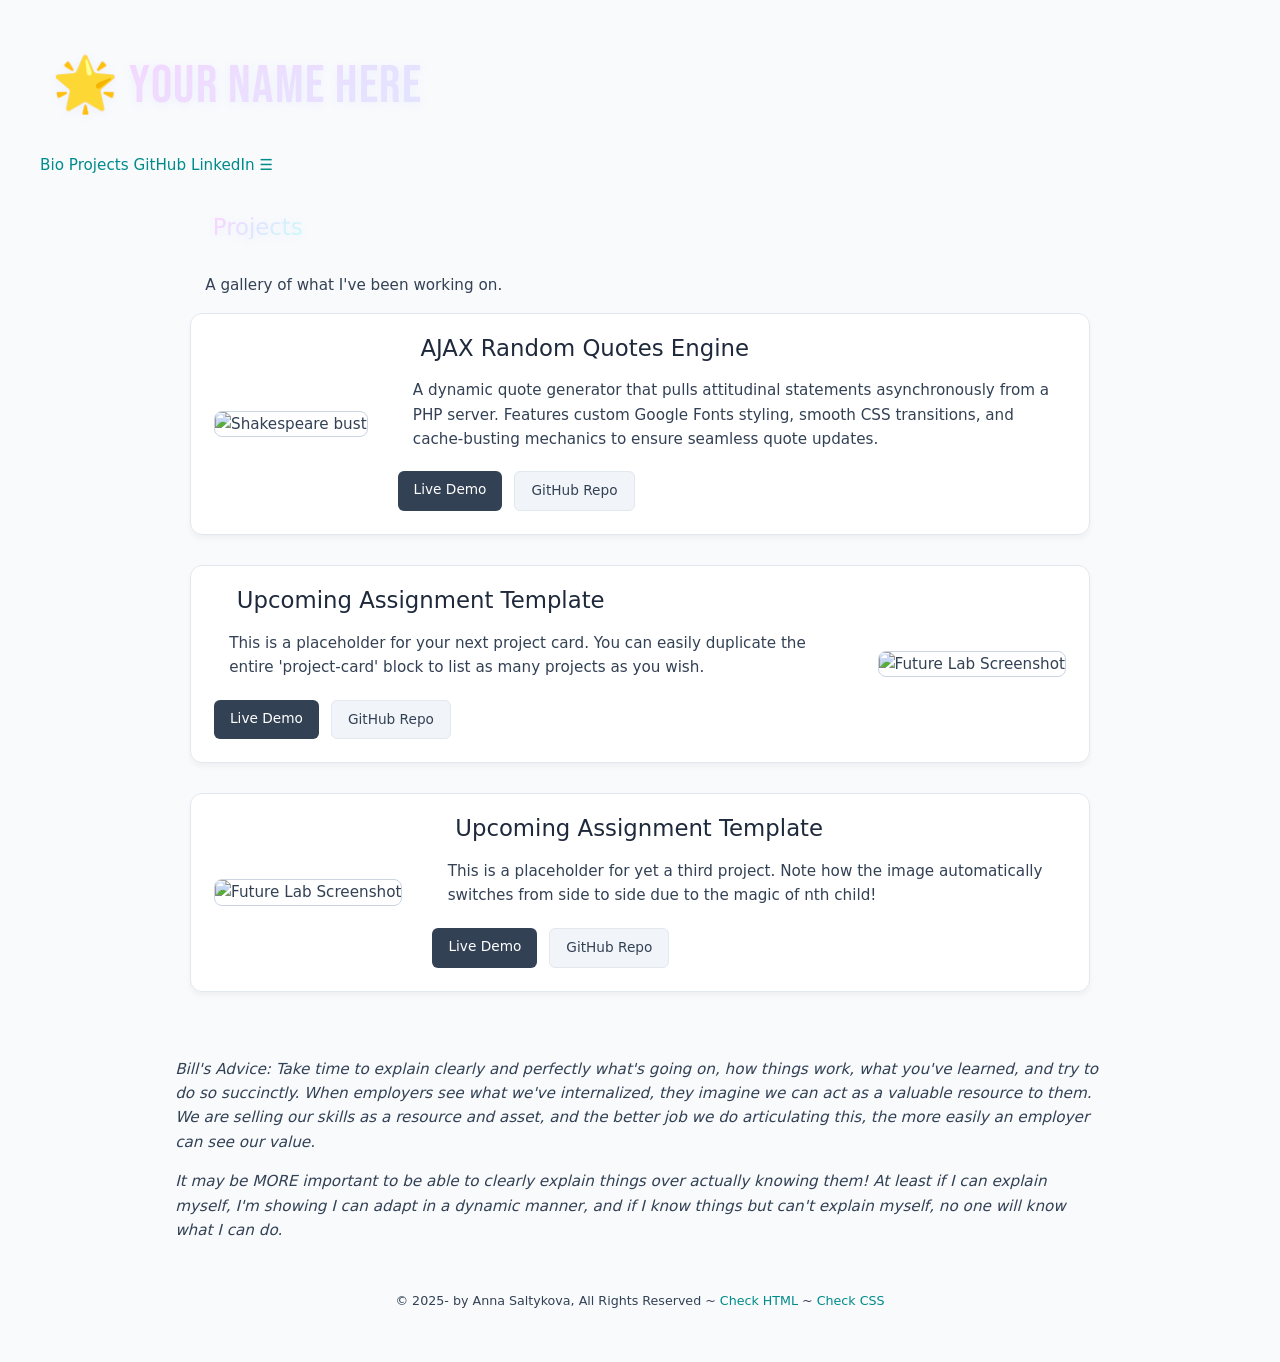
==== projects.html @ a0dca25e "css changes" ====
<!DOCTYPE html>
<html lang="en">
    <head>
        <meta charset="UTF-8">
        <title>Anna Saltykova'S Projects</title>
        <link rel="stylesheet" href="css/main.css">
        <link rel="stylesheet" href="css/nav.css">
        <link rel="stylesheet" href="css/animated-star.css">
        <link href="https://fonts.googleapis.com/css2?family=Bebas+Neue&display=swap" rel="stylesheet">
        <link rel="icon" href="data:image/svg+xml,<svg xmlns=%22http://www.w3.org/2000/svg%22 viewBox=%220 0 100 100%22><text y=%22.9em%22 font-size=%2290%22>🌟</text></svg>">
        <style>
        /* start google font style */
        h1 {
            font-family: 'Bebas Neue', sans-serif;
            font-size: 3.5rem; /* Needs to be larger because it's a condensed font */
            letter-spacing: 1.5px; /* Spaces out the all-caps look nicely */
        }
        /* end google font style */
        </style>
    </head>
    <body>
        <header>
            <h1>
                <span class="animated-star" aria-label="Achiever Star">🌟</span> YOUR NAME HERE
            </h1>
            <nav class="topnav" id="myTopnav">
                <a href="index.html">Bio</a>
                <a href="projects.html" class="active">Projects</a>
                <a href="#" target="_blank">GitHub</a>
                <a href="#" target="_blank">LinkedIn</a>
                <a href="javascript:void(0);" class="icon" onclick="myFunction()">&#9776;</a>
            </nav>
        </header>
        <main class="wrapper">
            <section class="projects-container">
                <h2 class="subheader">Projects</h2>
                <p class="subtitle">A gallery of what I've been working on.</p>

                <div class="project-card">
                    <div class="project-image">
                        <img src="images/shakespeare-bust.jpg" alt="Shakespeare bust">
                    </div>
                    <div class="project-content">
                        <h2>AJAX Random Quotes Engine</h2>
                        <p>A dynamic quote generator that pulls attitudinal statements asynchronously from a PHP server. Features custom Google Fonts styling, smooth CSS transitions, and cache-busting mechanics to ensure seamless quote updates.</p>
                        
                        <div class="project-links">
                        <a href="#" class="btn demo-btn" target="_blank">Live Demo</a>
                        <a href="#" class="btn repo-btn" target="_blank">GitHub Repo</a>
                        </div>
                    </div>
                </div>

                <div class="project-card">
                    <div class="project-image">
                        <img src="https://picsum.photos/150" alt="Future Lab Screenshot">
                    </div>
                    <div class="project-content">
                        <h2>Upcoming Assignment Template</h2>
                        <p>This is a placeholder for your next project card. You can easily 
                            duplicate the entire 'project-card' block to list as many projects as you wish.
                        </p>
                        
                        <div class="project-links">
                            <a href="#" class="btn demo-btn" target="_blank">Live Demo</a>
                            <a href="#" class="btn repo-btn" target="_blank">GitHub Repo</a>
                        </div>
                    </div>
                </div>

                <div class="project-card">
                    <div class="project-image">
                        <img src="https://loremflickr.com/g/150/150/outdoors" alt="Future Lab Screenshot">
                    </div>
                    <div class="project-content">
                        <h2>Upcoming Assignment Template</h2>
                        <p>This is a placeholder for yet a third project. 
                           Note how the image automatically switches from side to side due to the magic of nth child!
                        </p>
                        
                        <div class="project-links">
                            <a href="#" class="btn demo-btn" target="_blank">Live Demo</a>
                            <a href="#" class="btn repo-btn" target="_blank">GitHub Repo</a>
                        </div>
                    </div>
                </div>
            </section>
            <p><i>Bill's Advice: Take time to explain clearly and perfectly what's going on, 
                how things work, what you've learned, and try to do so succinctly.  When employers see
            what we've internalized, they imagine we can act as a valuable resource to them. 
            We are selling our skills as a resource and asset, and the better job we do articulating this,
        the more easily an employer can see our value.</i></p>
        <p><i>It may be MORE important to be able to clearly explain things over actually knowing them!
            At least if I can explain myself, I'm showing I can adapt in a dynamic manner, and if I know things but 
            can't explain myself, no one will know what I can do.
        </i></p>
            <footer>
                <p><small>&copy; 2025-<span id="this-year"></span> by 
                    Anna Saltykova, All Rights Reserved ~ 
                    <a id="html-checker" href="#" target="_blank">Check HTML</a> ~ 
                    <a id="css-checker" href="#" target="_blank">Check CSS</a></small>
                </p>
            </footer>
        </main>
        <script src="js/main.js" defer></script>
    </body>
</html>
---- css/main.css ----
/* Global rules */
:root {
  --bg-canvas: #F8FAFC;
  --text-ink: #334155;
  --text-muted: #64748B;
  --card-bg: #FFFFFF;
  --card-border: #E2E8F0;
  --opal-gradient: linear-gradient(135deg, #FFD1FF 0%, #E0E7FF 50%, #C4FFF9 100%);
  --transition-smooth: 0.4s cubic-bezier(0.4, 0, 0.2, 1);
} 

html {
    background-color: var(--bg-canvas);
    font-size: 0.95em;
}

body {
    font-family: system-ui, -apple-system, sans-serif;
    line-height: 1.6;
    background-color: var(--bg-canvas);
    color: var(--text-ink);
    margin: 0 auto;
    padding: 20px;
    max-width: 1200px;
}

h1 {
    font-weight: normal;
    margin: auto;
    background: #fff;
    line-height: 2.5em;
}

main.wrapper {
    background-color: transparent; /* Removing the stark white background */
    overflow: auto;
}

p {
    margin: 1em; /* Top Right Bottom Left (TRBL) */
}

h2,h3 {
    font-weight: normal;
    margin-left: 1em;
    line-height: 1em;
}

a {
    color:darkcyan;
    text-decoration: none;
}

a:hover {
    color: whitesmoke;
    background-color: darkcyan;
    text-decoration: none;
}

footer {
    clear: both;
    text-align: center;
    padding: 1em;
}

/* end global rules */

/* Responsive rules */

/* DESKTOP */
@media all and (min-width:1200px) {
    main.wrapper {
        width: 80%;
        margin: auto;
    }
    
    h1 {
        width: 79%;
        padding-left: 1%;
    }
    
    picture.profile img {
        width: 50%;
        float: left;
        margin-right: 2em;
    }
    
}

/* TABLET */
@media all and (min-width:501px) and (max-width:1199px) {
    main.wrapper {
        width: 90%;
        margin: auto;
    }
    
    h1 {
        width: 89%;
        padding-left: 1%;
    }
    
    picture.profile img {
        width: 50%;
        float: right;
        margin-left: 1em;
    }

}

/* PHONE */
@media all and (max-width:500px) {
    main.wrapper {
        width: 100%;
    }
    
    h1 {
        width: 99%;
        padding-left: 1%;
    }
    
    picture.profile img {
        width: 100%;
    }
    
}

/* start project container rules */
  
.projects-container {
    max-width: 900px;  /* Keeps things readable on desktop */
    margin: 0 auto;
    padding: 20px;
  }
  
  /* The Main Project Card Wrapper */
  .project-card {
  display: flex;
  flex-direction: row;
  align-items: center;
  gap: 30px;
  position: relative;
  background-color: transparent; 
  border-radius: 12px; 
  padding: 24px;
  margin-bottom: 30px;
  box-shadow: 0 4px 6px -1px rgba(0, 0, 0, 0.05);
  transition: transform var(--transition-smooth), box-shadow var(--transition-smooth);
  z-index: 1;
  border: none; /* Removing standard border to use pseudo-elements */
}

project-card::before {
  content: "";
  position: absolute;
  top: -2px; left: -2px; right: -2px; bottom: -2px;
  background: var(--opal-gradient);
  border-radius: 14px; 
  z-index: -2;
  opacity: 0;
  transition: opacity var(--transition-smooth);
}

.project-card::after {
  content: "";
  position: absolute;
  inset: 0;
  background-color: var(--card-bg);
  border-radius: 12px;
  z-index: -1;
  border: 1px solid var(--card-border);
  transition: border-color var(--transition-smooth);
}
  
  .project-card:hover {
  transform: translateY(-4px); 
  box-shadow: 0 20px 25px -5px rgba(51, 65, 85, 0.1); 
}

.project-card:hover::before {
  opacity: 1; 
}

.project-card:hover::after {
  border-color: transparent;
}

.project-image, .project-content {
  position: relative;
  z-index: 2;
}
  
  /* The Magic Mirror: Automatically alternate left/right layout */
  .project-card:nth-child(even) {
    flex-direction: row-reverse; /* Flips the order for every second card */
  }
  
  /* Image Control Group */
  .project-image {
    flex-shrink: 0; /* Prevents text from squeezing the image container */
  }
  
  .project-image img {
    width: 150px;
    height: 150px;
    object-fit: cover; /* Forces screenshots to crop nicely instead of squishing */
    border-radius: 8px;
    border: 1px solid #cbd5e1;
  }
  
  /* Content & CTA Link Elements */
  .project-content {
    flex-grow: 1;
  }
  
  .project-content h2 {
    margin-top: 0;
    color: #1e293b;
  }
  
  .project-links {
    margin-top: 20px;
    display: flex;
    gap: 12px;
  }
  
  /* Flexible, clean Button styles */
  .btn {
    display: inline-block;
    text-decoration: none;
    padding: 8px 16px;
    border-radius: 6px;
    font-size: 0.9rem;
    font-weight: 500;
    transition: background-color 0.2s;
  }
  
  .demo-btn {
  background-color: var(--text-ink);
  color: #ffffff;
}
  
  .demo-btn:hover {
  background-color: var(--text-muted);
}
  
  .repo-btn {
  background-color: #f1f5f9;
  color: var(--text-ink);
  border: 1px solid var(--card-border);
}
  
  .repo-btn:hover {
  background-color: #e2e8f0;
  color: var(--text-ink);
}
  
  /* Responsive Overrides: If screen is small, stack everything vertically */
  @media (max-width: 650px) {
    .project-card, 
    .project-card:nth-child(even) {
      flex-direction: column;
      text-align: center;
    }
    
    .project-links {
      justify-content: center;
    }
  }

  h1, .subheader {
    background: var(--opal-gradient);
    -webkit-background-clip: text;
    -webkit-text-fill-color: transparent;
    background-clip: text;
    color: transparent;
    display: inline-block;
    text-shadow: 0px 2px 10px rgba(224, 231, 255, 0.4);
}

h1 .animated-star {
    -webkit-text-fill-color: initial;
    color: initial;
}

/* end project container rules */
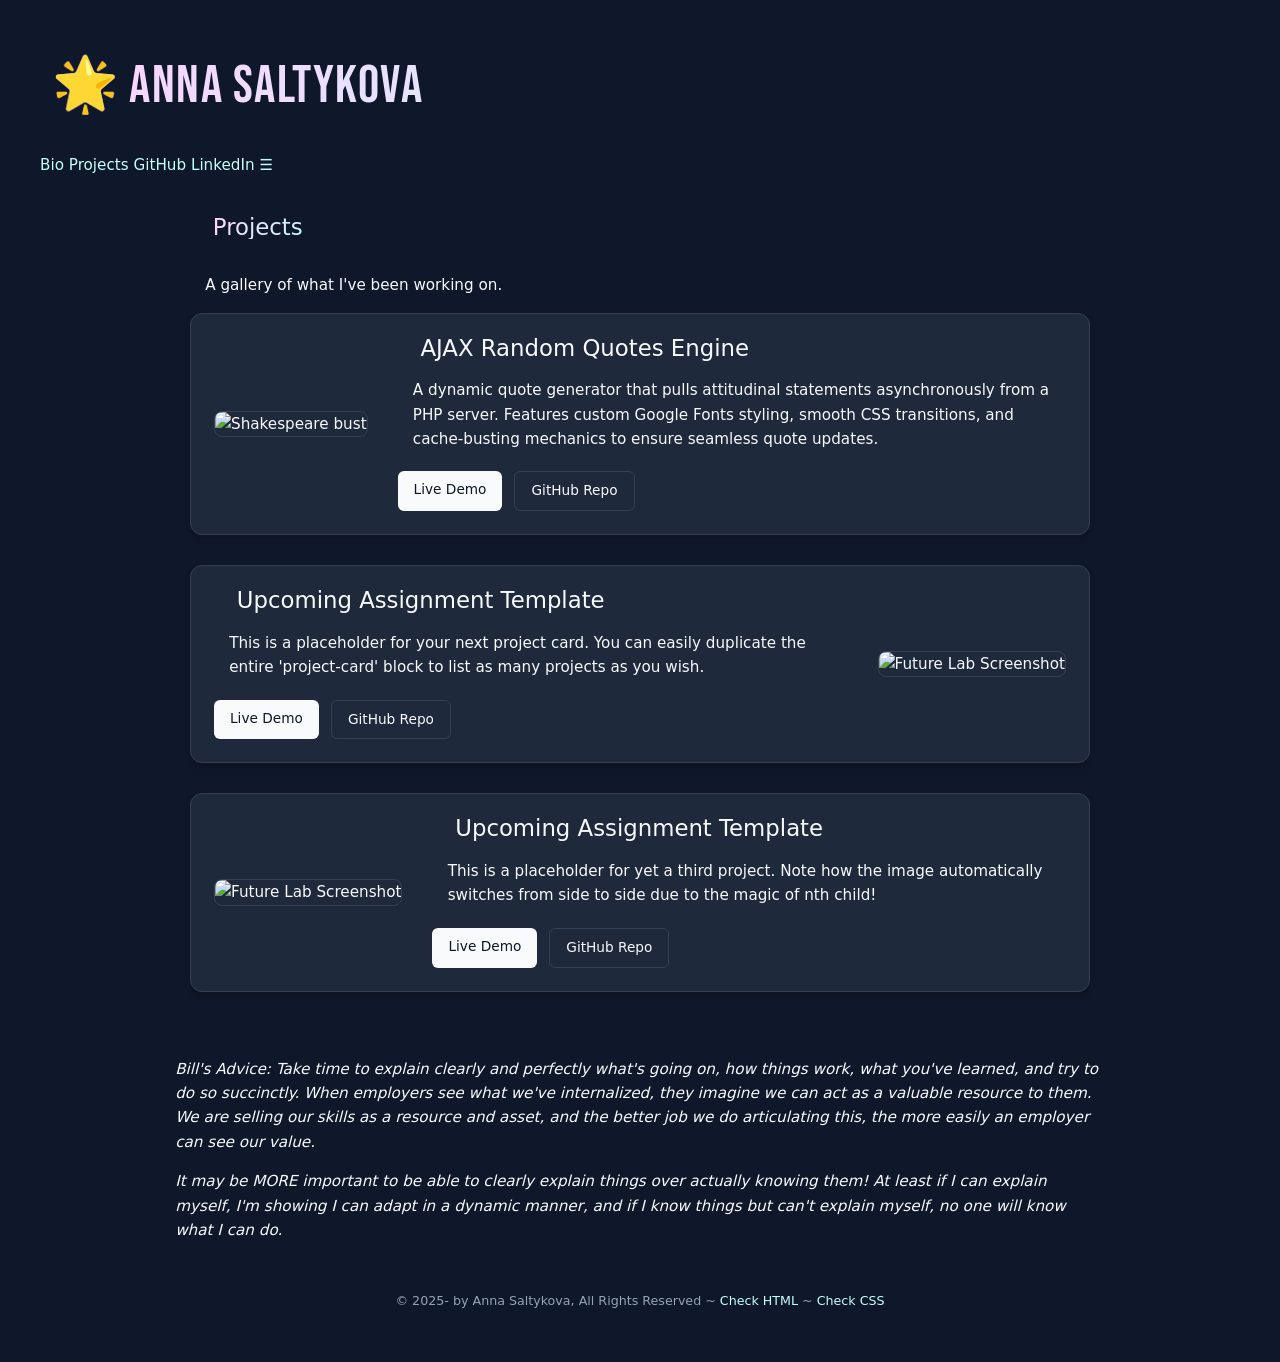
==== commit 8197526e: "css" ====
--- a/projects.html
+++ b/projects.html
@@ -21,7 +21,7 @@
     <body>
         <header>
             <h1>
-                <span class="animated-star" aria-label="Achiever Star">🌟</span> YOUR NAME HERE
+                <span class="animated-star" aria-label="Achiever Star">🌟</span> Anna Saltykova
             </h1>
             <nav class="topnav" id="myTopnav">
                 <a href="index.html">Bio</a>
--- a/css/main.css
+++ b/css/main.css
@@ -1,10 +1,10 @@
 /* Global rules */
 :root {
-  --bg-canvas: #F8FAFC;
-  --text-ink: #334155;
-  --text-muted: #64748B;
-  --card-bg: #FFFFFF;
-  --card-border: #E2E8F0;
+  --bg-canvas: #0F172A; 
+  --text-ink: #F8FAFC; 
+  --text-muted: #94A3B8; 
+  --card-bg: #1E293B; 
+  --card-border: #334155;
   --opal-gradient: linear-gradient(135deg, #FFD1FF 0%, #E0E7FF 50%, #C4FFF9 100%);
   --transition-smooth: 0.4s cubic-bezier(0.4, 0, 0.2, 1);
 } 
@@ -24,262 +24,217 @@
     max-width: 1200px;
 }
 
+::selection {
+    color: var(--bg-canvas); 
+    background: #C4FFF9; 
+}
+
 h1 {
     font-weight: normal;
     margin: auto;
-    background: #fff;
     line-height: 2.5em;
 }
 
 main.wrapper {
-    background-color: transparent; /* Removing the stark white background */
+    background-color: transparent; 
     overflow: auto;
 }
 
 p {
-    margin: 1em; /* Top Right Bottom Left (TRBL) */
-}
-
-h2,h3 {
+    margin: 1em; 
+}
+
+h2, h3 {
     font-weight: normal;
     margin-left: 1em;
     line-height: 1em;
 }
 
 a {
-    color:darkcyan;
+    color: #C4FFF9; 
     text-decoration: none;
+    transition: color 0.2s;
 }
 
 a:hover {
-    color: whitesmoke;
-    background-color: darkcyan;
+    color: #FFD1FF; 
     text-decoration: none;
+    background-color: transparent;
 }
 
 footer {
     clear: both;
     text-align: center;
     padding: 1em;
-}
-
-/* end global rules */
+    color: var(--text-muted);
+}
 
 /* Responsive rules */
-
-/* DESKTOP */
 @media all and (min-width:1200px) {
-    main.wrapper {
-        width: 80%;
-        margin: auto;
-    }
-    
-    h1 {
-        width: 79%;
-        padding-left: 1%;
-    }
-    
-    picture.profile img {
-        width: 50%;
-        float: left;
-        margin-right: 2em;
-    }
-    
-}
-
-/* TABLET */
+    main.wrapper { width: 80%; margin: auto; }
+    h1 { width: 79%; padding-left: 1%; }
+    picture.profile img { width: 50%; float: left; margin-right: 2em; }
+}
+
 @media all and (min-width:501px) and (max-width:1199px) {
-    main.wrapper {
-        width: 90%;
-        margin: auto;
-    }
-    
-    h1 {
-        width: 89%;
-        padding-left: 1%;
-    }
-    
-    picture.profile img {
-        width: 50%;
-        float: right;
-        margin-left: 1em;
-    }
-
-}
-
-/* PHONE */
+    main.wrapper { width: 90%; margin: auto; }
+    h1 { width: 89%; padding-left: 1%; }
+    picture.profile img { width: 50%; float: right; margin-left: 1em; }
+}
+
 @media all and (max-width:500px) {
-    main.wrapper {
-        width: 100%;
-    }
-    
-    h1 {
-        width: 99%;
-        padding-left: 1%;
-    }
-    
-    picture.profile img {
-        width: 100%;
-    }
-    
+    main.wrapper { width: 100%; }
+    h1 { width: 99%; padding-left: 1%; }
+    picture.profile img { width: 100%; }
 }
 
 /* start project container rules */
-  
 .projects-container {
-    max-width: 900px;  /* Keeps things readable on desktop */
+    max-width: 900px;  
     margin: 0 auto;
     padding: 20px;
-  }
-  
-  /* The Main Project Card Wrapper */
-  .project-card {
-  display: flex;
-  flex-direction: row;
-  align-items: center;
-  gap: 30px;
-  position: relative;
-  background-color: transparent; 
-  border-radius: 12px; 
-  padding: 24px;
-  margin-bottom: 30px;
-  box-shadow: 0 4px 6px -1px rgba(0, 0, 0, 0.05);
-  transition: transform var(--transition-smooth), box-shadow var(--transition-smooth);
-  z-index: 1;
-  border: none; /* Removing standard border to use pseudo-elements */
-}
-
-project-card::before {
-  content: "";
-  position: absolute;
-  top: -2px; left: -2px; right: -2px; bottom: -2px;
-  background: var(--opal-gradient);
-  border-radius: 14px; 
-  z-index: -2;
-  opacity: 0;
-  transition: opacity var(--transition-smooth);
+}
+  
+.project-card {
+    display: flex;
+    flex-direction: row;
+    align-items: center;
+    gap: 30px;
+    position: relative;
+    background-color: transparent; 
+    border-radius: 12px; 
+    padding: 24px;
+    margin-bottom: 30px;
+    box-shadow: 0 4px 6px -1px rgba(0, 0, 0, 0.2); 
+    transition: transform var(--transition-smooth), box-shadow var(--transition-smooth);
+    z-index: 1;
+    border: none; 
+}
+
+.project-card::before {
+    content: "";
+    position: absolute;
+    top: -2px; left: -2px; right: -2px; bottom: -2px;
+    background: var(--opal-gradient);
+    border-radius: 14px; 
+    z-index: -2;
+    opacity: 0;
+    transition: opacity var(--transition-smooth);
 }
 
 .project-card::after {
-  content: "";
-  position: absolute;
-  inset: 0;
-  background-color: var(--card-bg);
-  border-radius: 12px;
-  z-index: -1;
-  border: 1px solid var(--card-border);
-  transition: border-color var(--transition-smooth);
-}
-  
-  .project-card:hover {
-  transform: translateY(-4px); 
-  box-shadow: 0 20px 25px -5px rgba(51, 65, 85, 0.1); 
+    content: "";
+    position: absolute;
+    inset: 0;
+    background-color: var(--card-bg);
+    border-radius: 12px;
+    z-index: -1;
+    border: 1px solid var(--card-border);
+    transition: border-color var(--transition-smooth);
+}
+  
+.project-card:hover {
+    transform: translateY(-4px); 
+    box-shadow: 0 20px 25px -5px rgba(0, 0, 0, 0.4); 
 }
 
 .project-card:hover::before {
-  opacity: 1; 
+    opacity: 1; 
 }
 
 .project-card:hover::after {
-  border-color: transparent;
+    border-color: transparent;
 }
 
 .project-image, .project-content {
-  position: relative;
-  z-index: 2;
-}
-  
-  /* The Magic Mirror: Automatically alternate left/right layout */
-  .project-card:nth-child(even) {
-    flex-direction: row-reverse; /* Flips the order for every second card */
-  }
-  
-  /* Image Control Group */
-  .project-image {
-    flex-shrink: 0; /* Prevents text from squeezing the image container */
-  }
-  
-  .project-image img {
+    position: relative;
+    z-index: 2;
+}
+  
+.project-card:nth-child(even) {
+    flex-direction: row-reverse; 
+}
+  
+.project-image {
+    flex-shrink: 0; 
+}
+  
+.project-image img {
     width: 150px;
     height: 150px;
-    object-fit: cover; /* Forces screenshots to crop nicely instead of squishing */
+    object-fit: cover; 
     border-radius: 8px;
-    border: 1px solid #cbd5e1;
-  }
-  
-  /* Content & CTA Link Elements */
-  .project-content {
+    border: 1px solid var(--card-border);
+}
+  
+.project-content {
     flex-grow: 1;
-  }
-  
-  .project-content h2 {
+}
+  
+.project-content h2 {
     margin-top: 0;
-    color: #1e293b;
-  }
-  
-  .project-links {
+    color: var(--text-ink); 
+}
+  
+.project-links {
     margin-top: 20px;
     display: flex;
     gap: 12px;
-  }
-  
-  /* Flexible, clean Button styles */
-  .btn {
+}
+  
+.btn {
     display: inline-block;
     text-decoration: none;
     padding: 8px 16px;
     border-radius: 6px;
     font-size: 0.9rem;
     font-weight: 500;
-    transition: background-color 0.2s;
-  }
-  
-  .demo-btn {
-  background-color: var(--text-ink);
-  color: #ffffff;
-}
-  
-  .demo-btn:hover {
-  background-color: var(--text-muted);
-}
-  
-  .repo-btn {
-  background-color: #f1f5f9;
-  color: var(--text-ink);
-  border: 1px solid var(--card-border);
-}
-  
-  .repo-btn:hover {
-  background-color: #e2e8f0;
-  color: var(--text-ink);
-}
-  
-  /* Responsive Overrides: If screen is small, stack everything vertically */
-  @media (max-width: 650px) {
+    transition: background-color 0.2s, color 0.2s;
+}
+  
+.demo-btn {
+    background-color: var(--text-ink);
+    color: var(--bg-canvas); 
+}
+  
+.demo-btn:hover {
+    background-color: var(--text-muted);
+    color: var(--bg-canvas);
+}
+  
+.repo-btn {
+    background-color: var(--card-bg);
+    color: var(--text-ink);
+    border: 1px solid var(--card-border);
+}
+  
+.repo-btn:hover {
+    background-color: var(--card-border);
+    color: var(--text-ink);
+}
+  
+@media (max-width: 650px) {
     .project-card, 
     .project-card:nth-child(even) {
-      flex-direction: column;
-      text-align: center;
+        flex-direction: column;
+        text-align: center;
     }
-    
     .project-links {
-      justify-content: center;
+        justify-content: center;
     }
-  }
-
-  h1, .subheader {
+}
+
+h1, .subheader {
     background: var(--opal-gradient);
     -webkit-background-clip: text;
     -webkit-text-fill-color: transparent;
     background-clip: text;
     color: transparent;
     display: inline-block;
-    text-shadow: 0px 2px 10px rgba(224, 231, 255, 0.4);
 }
 
 h1 .animated-star {
     -webkit-text-fill-color: initial;
     color: initial;
 }
-
-/* end project container rules */
+/* end project container rules */
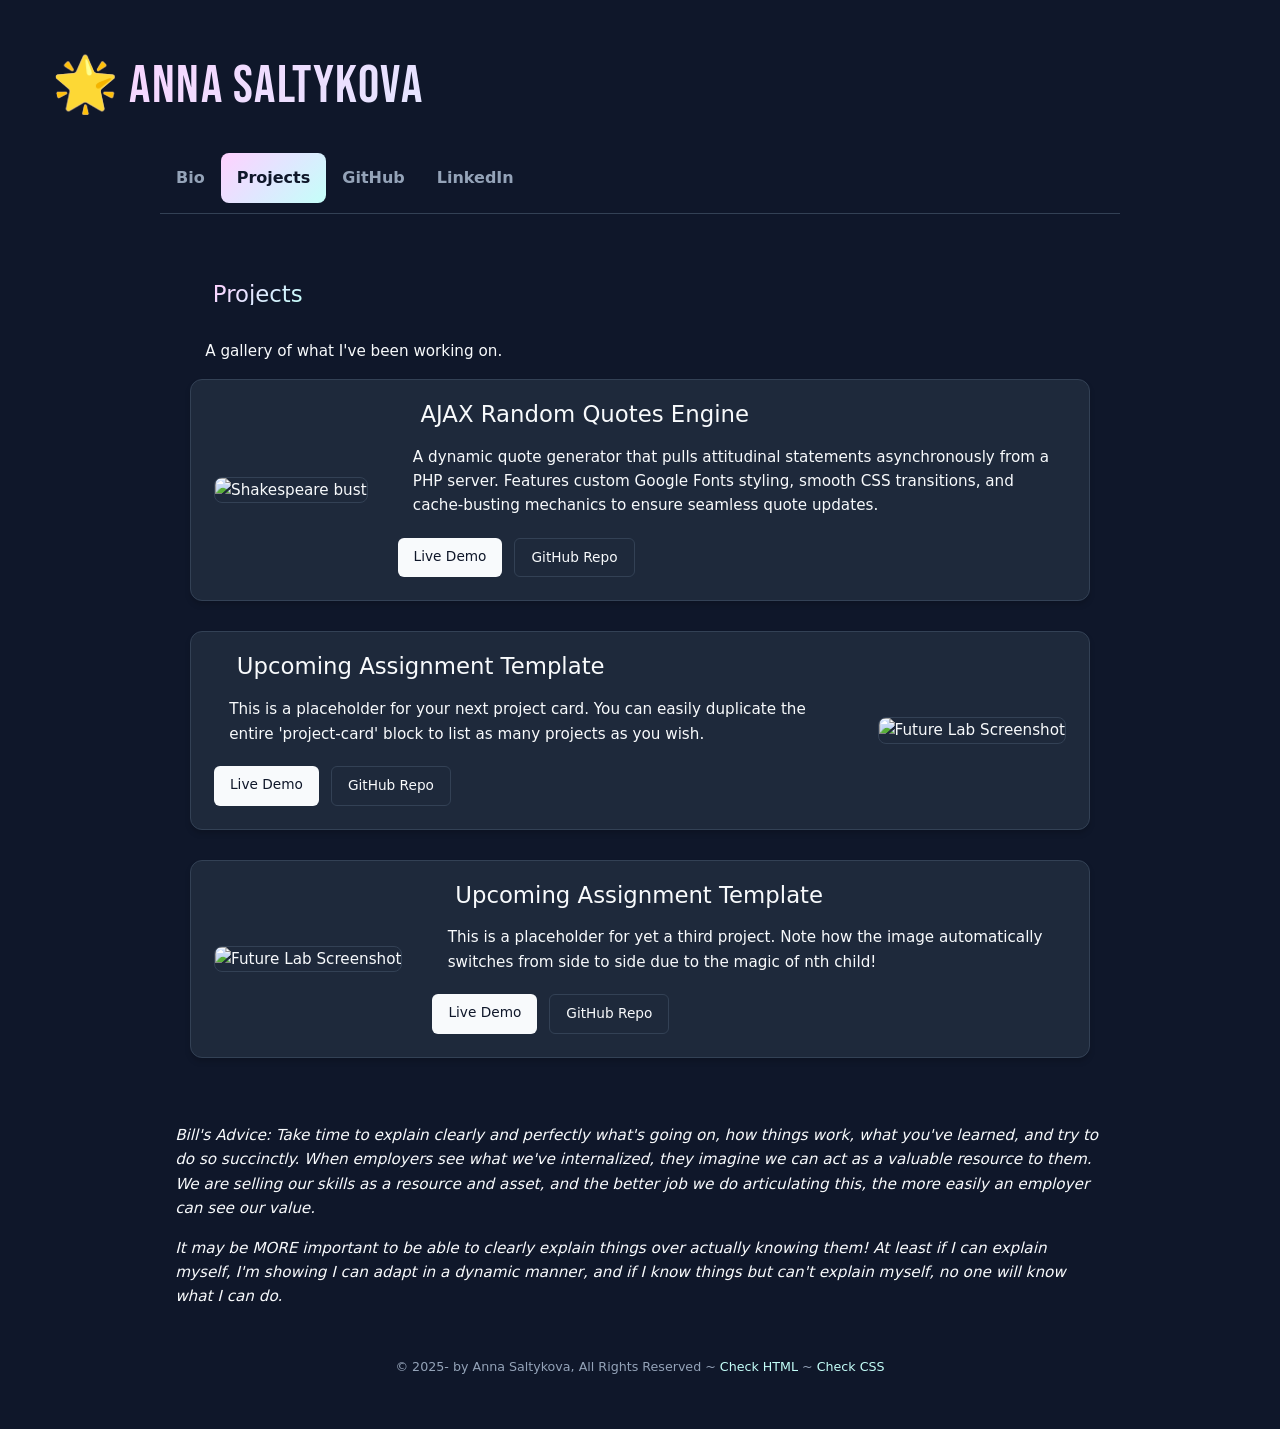
==== commit da94adc3: "adds links" ====
--- a/projects.html
+++ b/projects.html
@@ -26,8 +26,8 @@
             <nav class="topnav" id="myTopnav">
                 <a href="index.html">Bio</a>
                 <a href="projects.html" class="active">Projects</a>
-                <a href="#" target="_blank">GitHub</a>
-                <a href="#" target="_blank">LinkedIn</a>
+                <a href="https://github.com/annasaltykova13" target="_blank">GitHub</a>
+                <a href="https://www.linkedin.com/in/anna-saltykova-1a4990403/" target="_blank">LinkedIn</a>
                 <a href="javascript:void(0);" class="icon" onclick="myFunction()">&#9776;</a>
             </nav>
         </header>
@@ -45,8 +45,8 @@
                         <p>A dynamic quote generator that pulls attitudinal statements asynchronously from a PHP server. Features custom Google Fonts styling, smooth CSS transitions, and cache-busting mechanics to ensure seamless quote updates.</p>
                         
                         <div class="project-links">
-                        <a href="#" class="btn demo-btn" target="_blank">Live Demo</a>
-                        <a href="#" class="btn repo-btn" target="_blank">GitHub Repo</a>
+                        <a href="https://annasaltykova13.github.io/random-quote-engine-2/" class="btn demo-btn" target="_blank">Live Demo</a>
+                        <a href="https://github.com/annasaltykova13/random-quote-engine-2" class="btn repo-btn" target="_blank">GitHub Repo</a>
                         </div>
                     </div>
                 </div>
--- a/css/main.css
+++ b/css/main.css
@@ -237,4 +237,32 @@
     -webkit-text-fill-color: initial;
     color: initial;
 }
-/* end project container rules */+/* end project container rules */
+
+/* Interactive Skills Badges */
+.skills-container {
+    display: flex;
+    flex-wrap: wrap;
+    gap: 12px;
+    margin-top: 1.5em;
+    margin-bottom: 2em;
+}
+
+.skill-badge {
+    background-color: var(--card-bg);
+    color: var(--text-ink);
+    border: 1px solid var(--card-border);
+    padding: 8px 18px;
+    border-radius: 20px;
+    font-size: 0.9rem;
+    font-weight: 500;
+    transition: all 0.3s ease;
+    cursor: default;
+}
+
+.skill-badge:hover {
+    border-color: #C4FFF9;
+    color: #C4FFF9;
+    transform: translateY(-3px);
+    box-shadow: 0 4px 12px rgba(196, 255, 249, 0.1);
+}
--- a/css/nav.css
+++ b/css/nav.css
@@ -0,0 +1,86 @@
+/* Global rules */
+.topnav {
+    margin: auto;
+    background-color: transparent; /* Changed from stark gray to blend with dark mode */
+    overflow: hidden;
+    border-bottom: 1px solid var(--card-border); /* Adds a subtle line under the nav */
+    padding-bottom: 10px;
+    margin-bottom: 30px;
+}
+
+.topnav a {
+    float: left;
+    display: block;
+    color: #94A3B8; /* Muted slate color for inactive links */
+    text-align: center;
+    padding: 12px 16px;
+    text-decoration: none;
+    text-transform: capitalize;
+    font-size: 16px;
+    font-weight: 600;
+    border-radius: 8px; /* Adds the modern pill-shape */
+    transition: all 0.3s ease; /* Smooth fade effect */
+}
+
+/* The Opalescent Hover State */
+.topnav a:hover, .topnav a.active {
+    color: #0F172A; /* Text turns dark when hovered */
+    background: linear-gradient(135deg, #FFD1FF 0%, #E0E7FF 50%, #C4FFF9 100%);
+}
+
+.topnav .icon {
+    display: none;
+    background: transparent !important; 
+    color: #F8FAFC !important; /* Makes the hamburger icon white so it's visible */
+}
+
+/* Responsive rules - apply when screen width is less than 1200px */
+
+@media screen and (max-width: 1199px) {
+    .topnav a:not(:first-child) {
+        display: none;
+    }
+    
+    .topnav a.icon {
+        float: right;
+        display: block;
+    }
+    
+    .topnav.responsive {
+        position: relative;
+    }
+    
+    .topnav.responsive a {
+        float: none;
+        display: block;
+        text-align: left;
+    }
+    
+    .topnav.responsive a.icon {
+        position: absolute;
+        right: 0;
+        top: 0;
+    }
+}
+
+
+/* DESKTOP */
+@media all and (min-width:1200px) {
+    .topnav {
+        width: 80%;
+    }
+}
+
+/* TABLET */
+@media all and (min-width:501px) and (max-width:1199px) {
+    .topnav {
+        width: 90%;
+    }
+}
+
+/* PHONE */
+@media all and (max-width:500px) {
+    .topnav {
+        width: 100%;
+    }
+}
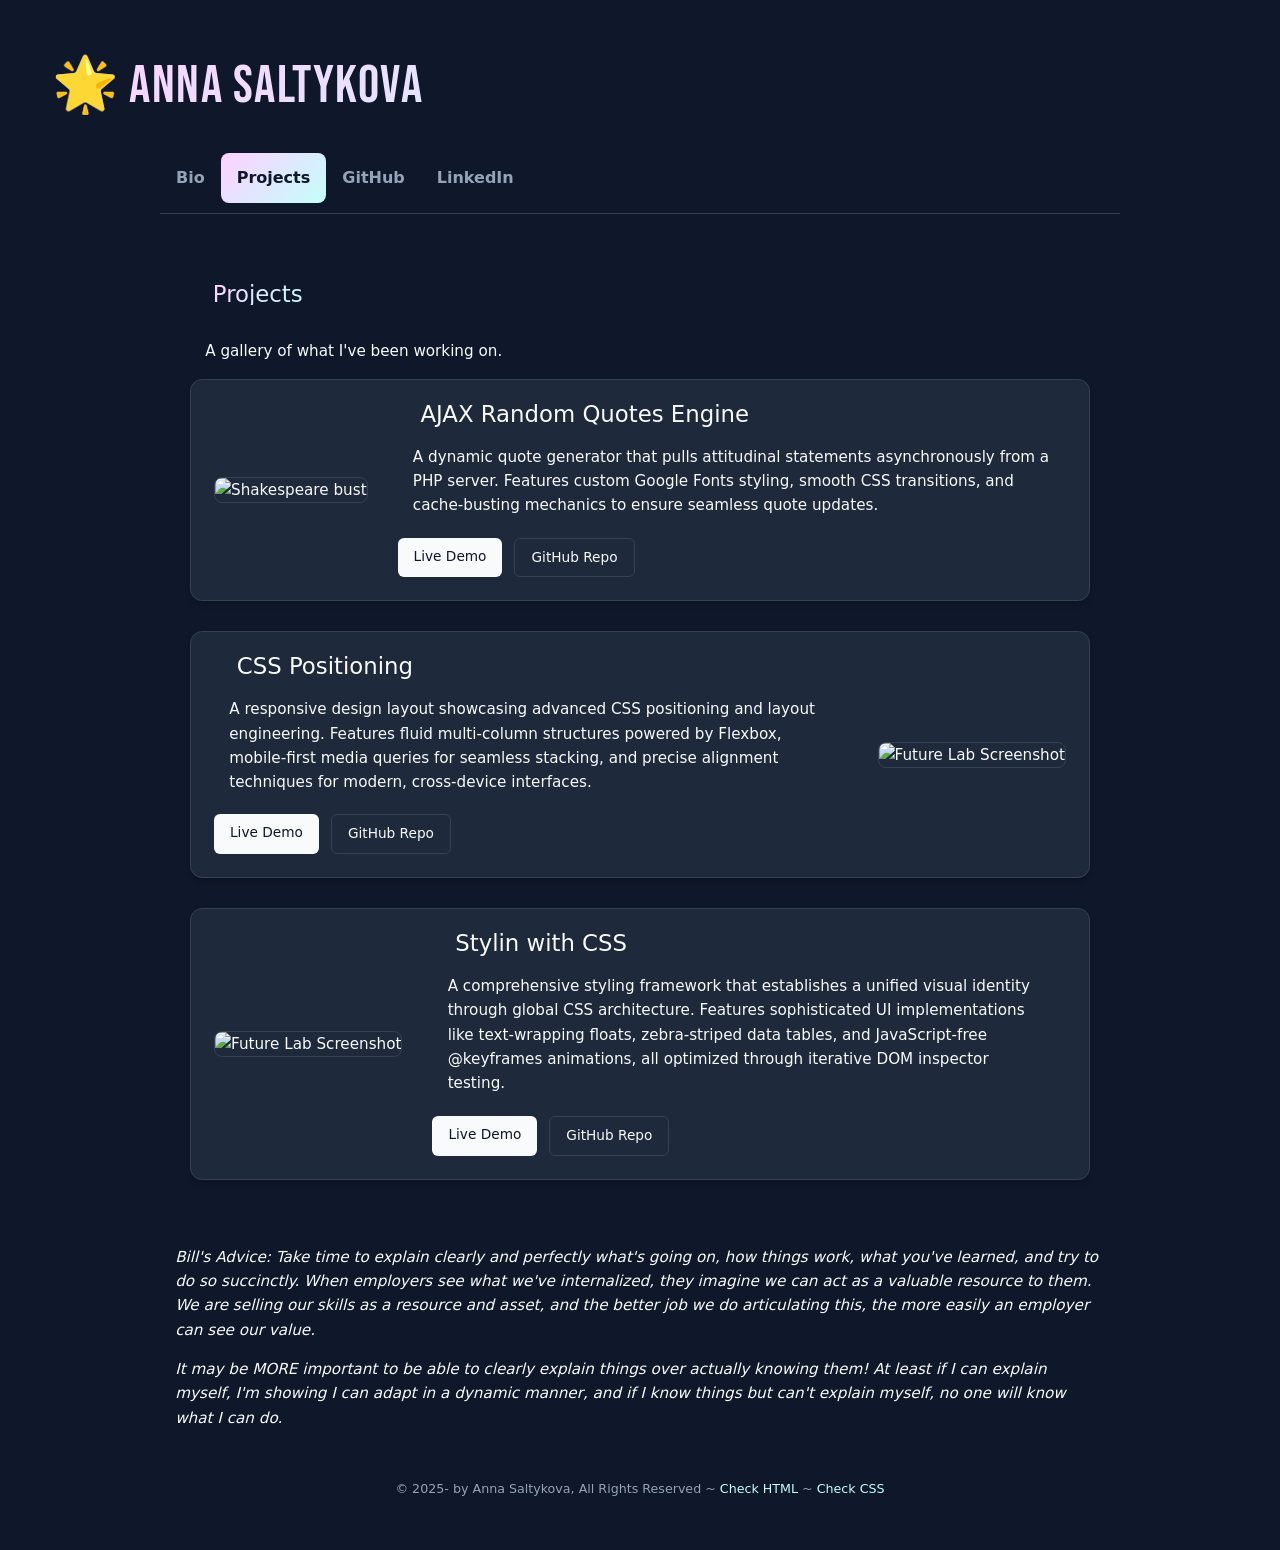
==== commit f0dfa844: "adds projects" ====
--- a/projects.html
+++ b/projects.html
@@ -56,14 +56,13 @@
                         <img src="https://picsum.photos/150" alt="Future Lab Screenshot">
                     </div>
                     <div class="project-content">
-                        <h2>Upcoming Assignment Template</h2>
-                        <p>This is a placeholder for your next project card. You can easily 
-                            duplicate the entire 'project-card' block to list as many projects as you wish.
+                        <h2>CSS Positioning</h2>
+                        <p>A responsive design layout showcasing advanced CSS positioning and layout engineering. Features fluid multi-column structures powered by Flexbox, mobile-first media queries for seamless stacking, and precise alignment techniques for modern, cross-device interfaces.
                         </p>
                         
                         <div class="project-links">
-                            <a href="#" class="btn demo-btn" target="_blank">Live Demo</a>
-                            <a href="#" class="btn repo-btn" target="_blank">GitHub Repo</a>
+                            <a href="https://annasaltykova13.github.io/css-positioning/" class="btn demo-btn" target="_blank">Live Demo</a>
+                            <a href="https://github.com/annasaltykova13/css-positioning" class="btn repo-btn" target="_blank">GitHub Repo</a>
                         </div>
                     </div>
                 </div>
@@ -73,14 +72,13 @@
                         <img src="https://loremflickr.com/g/150/150/outdoors" alt="Future Lab Screenshot">
                     </div>
                     <div class="project-content">
-                        <h2>Upcoming Assignment Template</h2>
-                        <p>This is a placeholder for yet a third project. 
-                           Note how the image automatically switches from side to side due to the magic of nth child!
+                        <h2>Stylin with CSS</h2>
+                        <p>A comprehensive styling framework that establishes a unified visual identity through global CSS architecture. Features sophisticated UI implementations like text-wrapping floats, zebra-striped data tables, and JavaScript-free @keyframes animations, all optimized through iterative DOM inspector testing.
                         </p>
                         
                         <div class="project-links">
-                            <a href="#" class="btn demo-btn" target="_blank">Live Demo</a>
-                            <a href="#" class="btn repo-btn" target="_blank">GitHub Repo</a>
+                            <a href="https://annasaltykova13.github.io/stylin-with-css/" class="btn demo-btn" target="_blank">Live Demo</a>
+                            <a href="https://github.com/annasaltykova13/stylin-with-css" class="btn repo-btn" target="_blank">GitHub Repo</a>
                         </div>
                     </div>
                 </div>
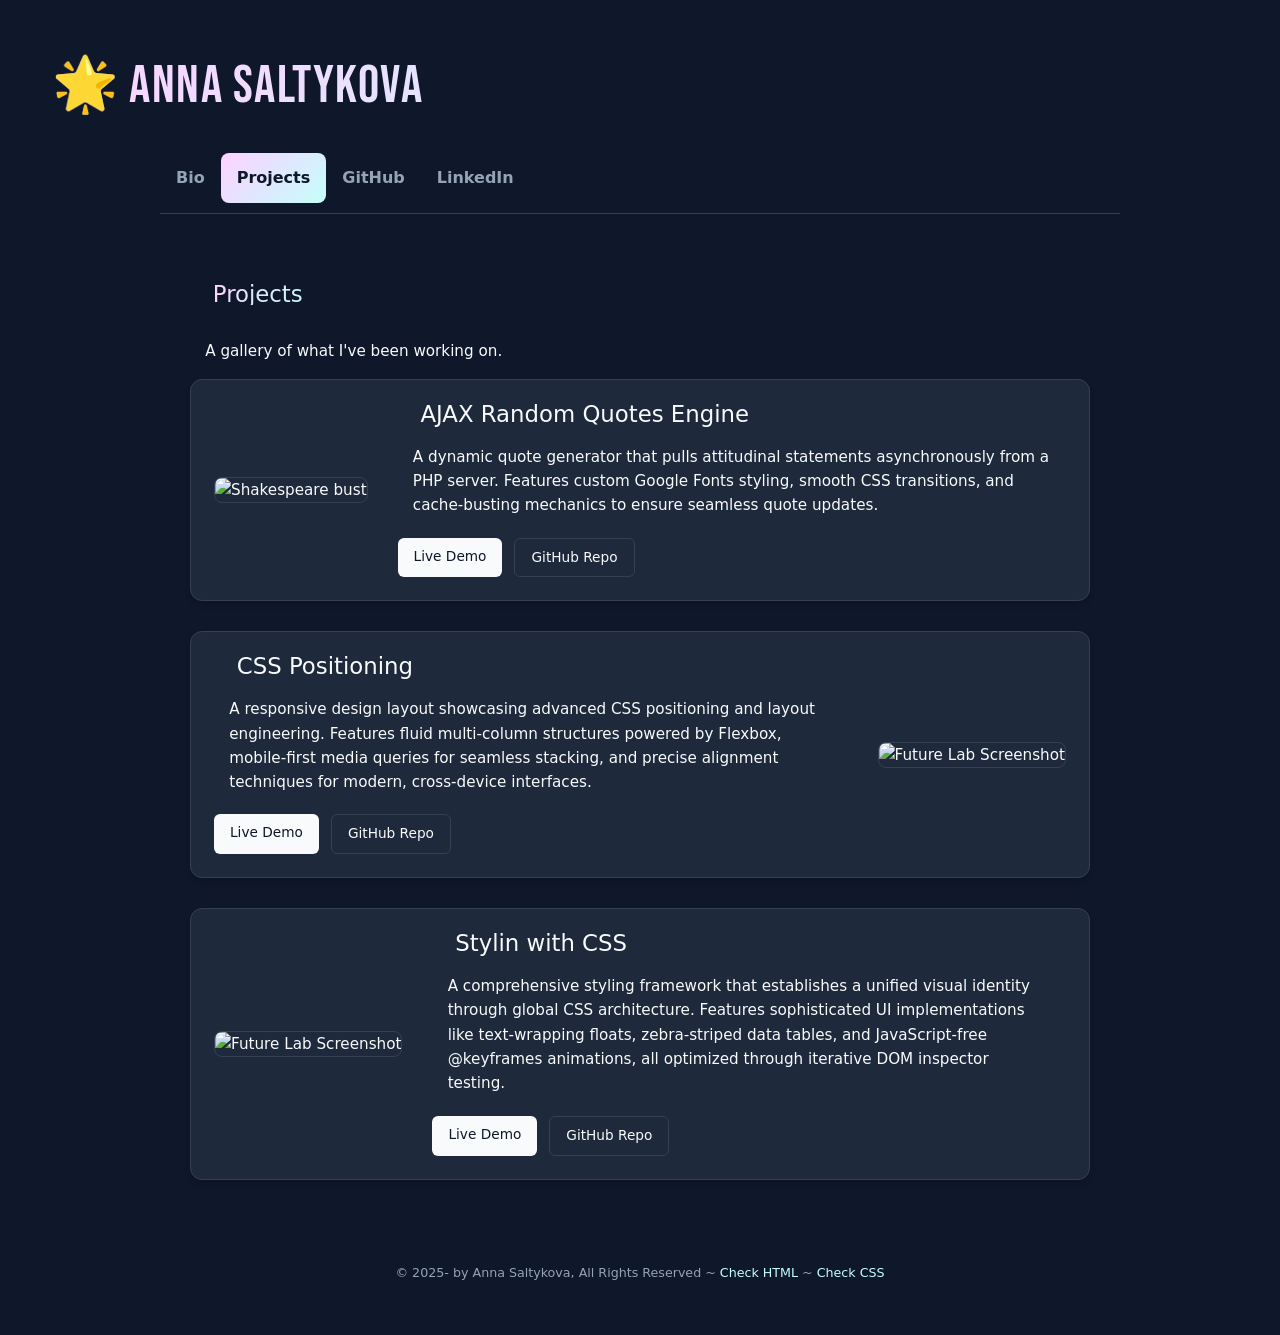
==== commit c871547e: "cleans" ====
--- a/projects.html
+++ b/projects.html
@@ -83,15 +83,6 @@
                     </div>
                 </div>
             </section>
-            <p><i>Bill's Advice: Take time to explain clearly and perfectly what's going on, 
-                how things work, what you've learned, and try to do so succinctly.  When employers see
-            what we've internalized, they imagine we can act as a valuable resource to them. 
-            We are selling our skills as a resource and asset, and the better job we do articulating this,
-        the more easily an employer can see our value.</i></p>
-        <p><i>It may be MORE important to be able to clearly explain things over actually knowing them!
-            At least if I can explain myself, I'm showing I can adapt in a dynamic manner, and if I know things but 
-            can't explain myself, no one will know what I can do.
-        </i></p>
             <footer>
                 <p><small>&copy; 2025-<span id="this-year"></span> by 
                     Anna Saltykova, All Rights Reserved ~ 
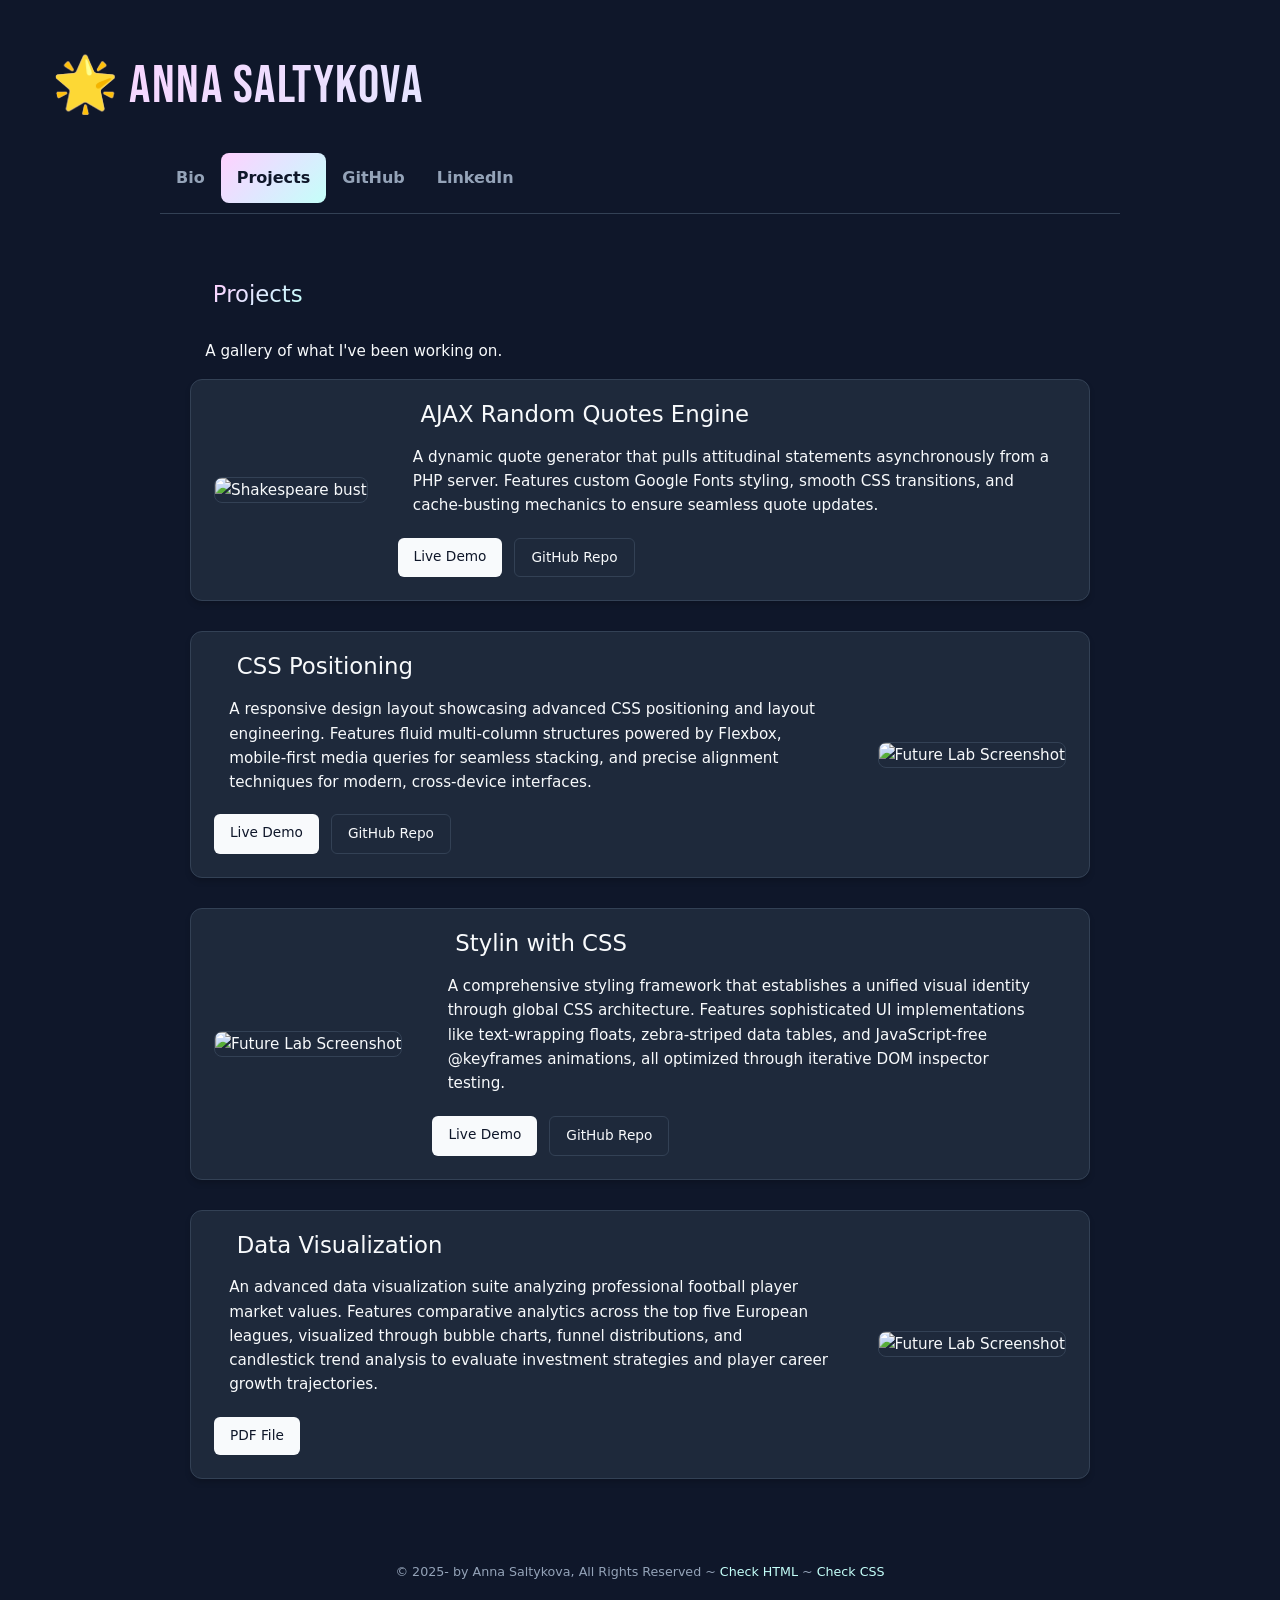
==== commit 71608e53: "adds project" ====
--- a/projects.html
+++ b/projects.html
@@ -82,6 +82,20 @@
                         </div>
                     </div>
                 </div>
+
+                <div class="project-card">
+                    <div class="project-image">
+                        <img src="https://picsum.photos/150" alt="Future Lab Screenshot">
+                    </div>
+                    <div class="project-content">
+                        <h2>Data Visualization </h2>
+                        <p>An advanced data visualization suite analyzing professional football player market values. Features comparative analytics across the top five European leagues, visualized through bubble charts, funnel distributions, and candlestick trend analysis to evaluate investment strategies and player career growth trajectories.
+                        
+                        <div class="project-links">
+                            <a href="assets/adv-data-vis.pdf" class="btn demo-btn" target="_blank">PDF File</a>
+                        </div>
+                    </div>
+                </div>
             </section>
             <footer>
                 <p><small>&copy; 2025-<span id="this-year"></span> by 
